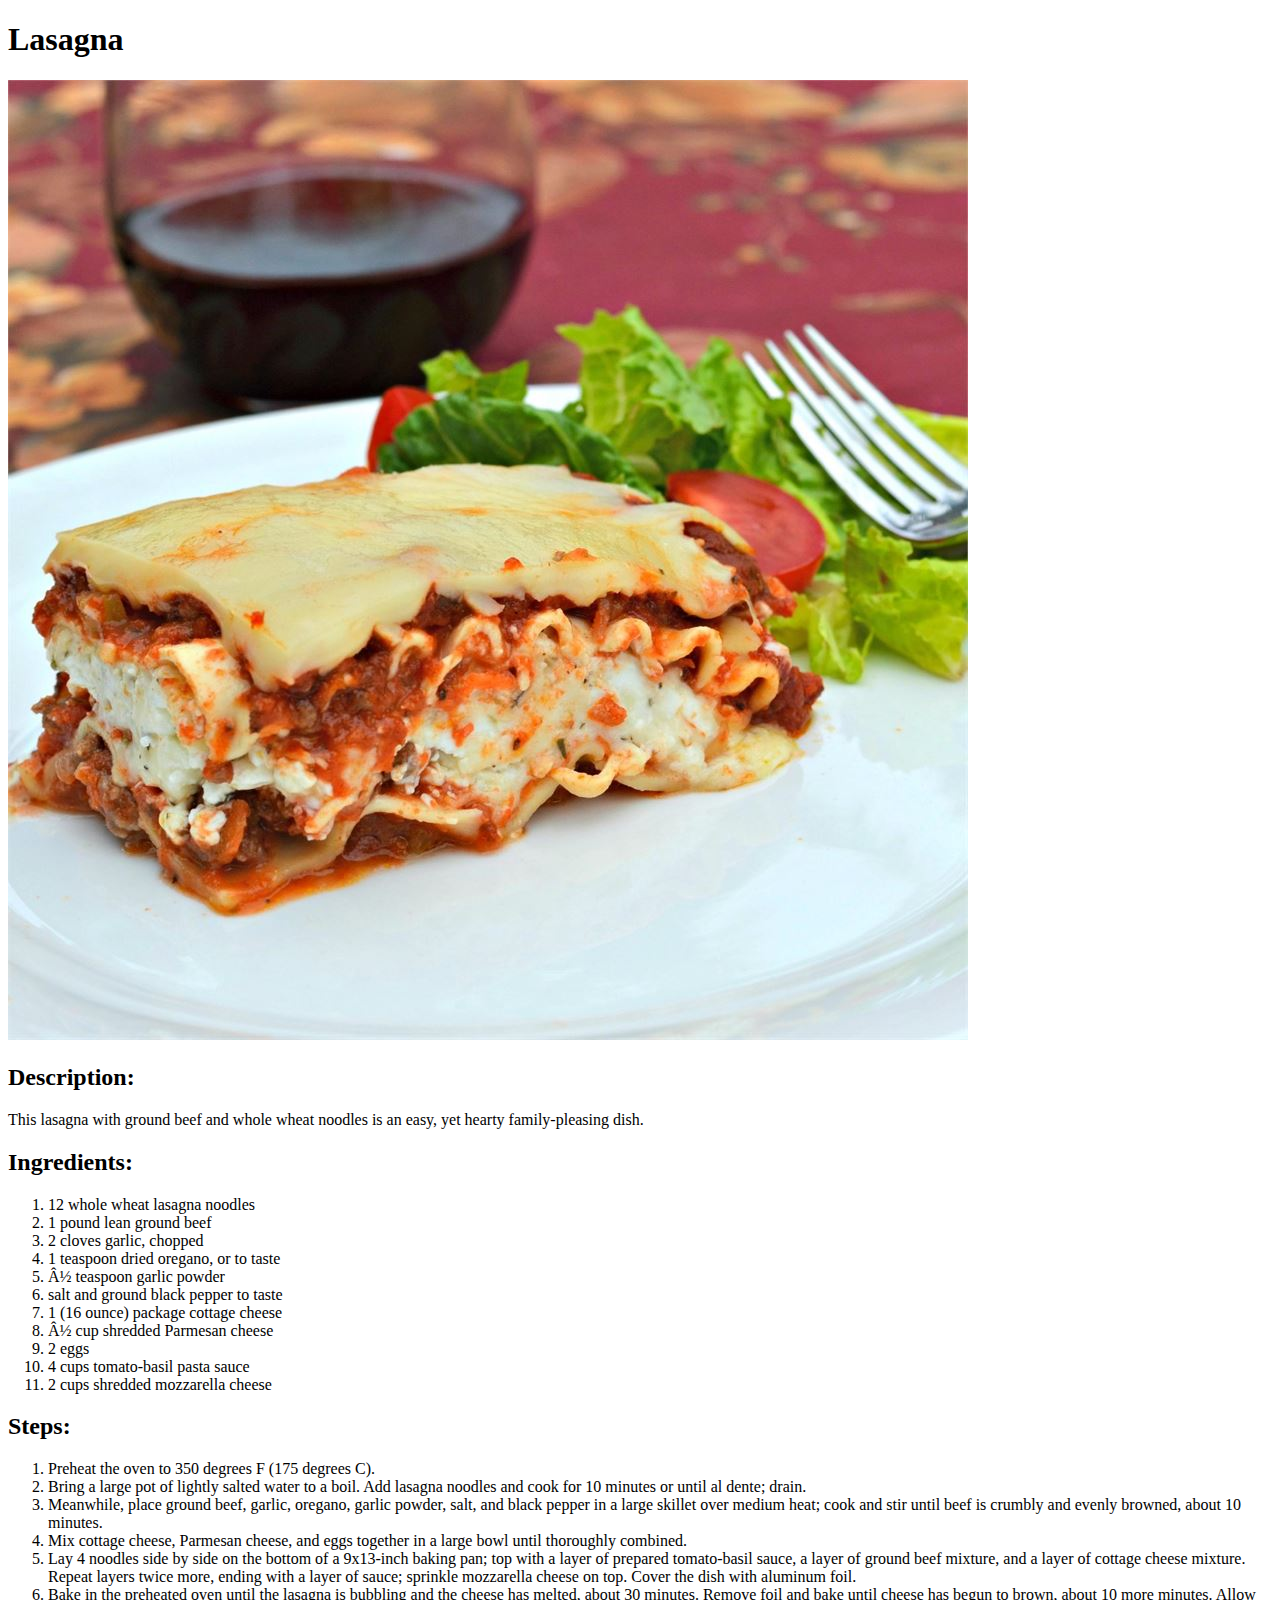
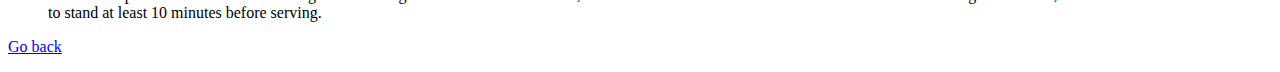
==== recipes/lasagna.html @ eb969ebc "Started Website Process" ====
<!DOCTYPE html>
<html>
    <html lang="en">
        <main charset="utf-8">
            <title>Lasagna Recipe</title>
            <head>
                <h1>Lasagna</h1>
            </head>
            <img src="../recipes/Lasagna.jpeg"
            <body>
                <p>
                    <h2>Description:</h2>
                    This lasagna with ground beef and whole wheat noodles is an easy, yet hearty family-pleasing dish.
                </p>
                <p>
                    <h2>Ingredients:</h2>
                    <ol>
                        <li>12 whole wheat lasagna noodles</li>
                        <li>1 pound lean ground beef</li>
                        <li>2 cloves garlic, chopped</li>
                        <li>1 teaspoon dried oregano, or to taste</li>
                        <li>½ teaspoon garlic powder</li>
                        <li>salt and ground black pepper to taste</li>
                        <li>1 (16 ounce) package cottage cheese</li>
                        <li>½ cup shredded Parmesan cheese</li>
                        <li>2 eggs</li>
                        <li>4 cups tomato-basil pasta sauce</li>
                        <li>2 cups shredded mozzarella cheese</li>
                    </ol>
                </p>
                <p>
                    <h2>Steps:</h2>
                    <ol>
                        <li>Preheat the oven to 350 degrees F (175 degrees C).</li>
                        <li>Bring a large pot of lightly salted water to a boil. Add lasagna noodles and cook for 10 minutes or until al dente; drain.</li>
                        <li>Meanwhile, place ground beef, garlic, oregano, garlic powder, salt, and black pepper in a large skillet over medium heat; cook and stir until beef is crumbly and evenly browned, about 10 minutes.</li>
                        <li>Mix cottage cheese, Parmesan cheese, and eggs together in a large bowl until thoroughly combined.</li>
                        <li>Lay 4 noodles side by side on the bottom of a 9x13-inch baking pan; top with a layer of prepared tomato-basil sauce, a layer of ground beef mixture, and a layer of cottage cheese mixture. Repeat layers twice more, ending with a layer of sauce; sprinkle mozzarella cheese on top. Cover the dish with aluminum foil.</li>
                        <li>Bake in the preheated oven until the lasagna is bubbling and the cheese has melted, about 30 minutes. Remove foil and bake until cheese has begun to brown, about 10 more minutes. Allow to stand at least 10 minutes before serving.</li>
                    </ol>
                </p>
                <p>
                    <a href="../index.html">Go back</a>
                </p>
            </body>
</html>
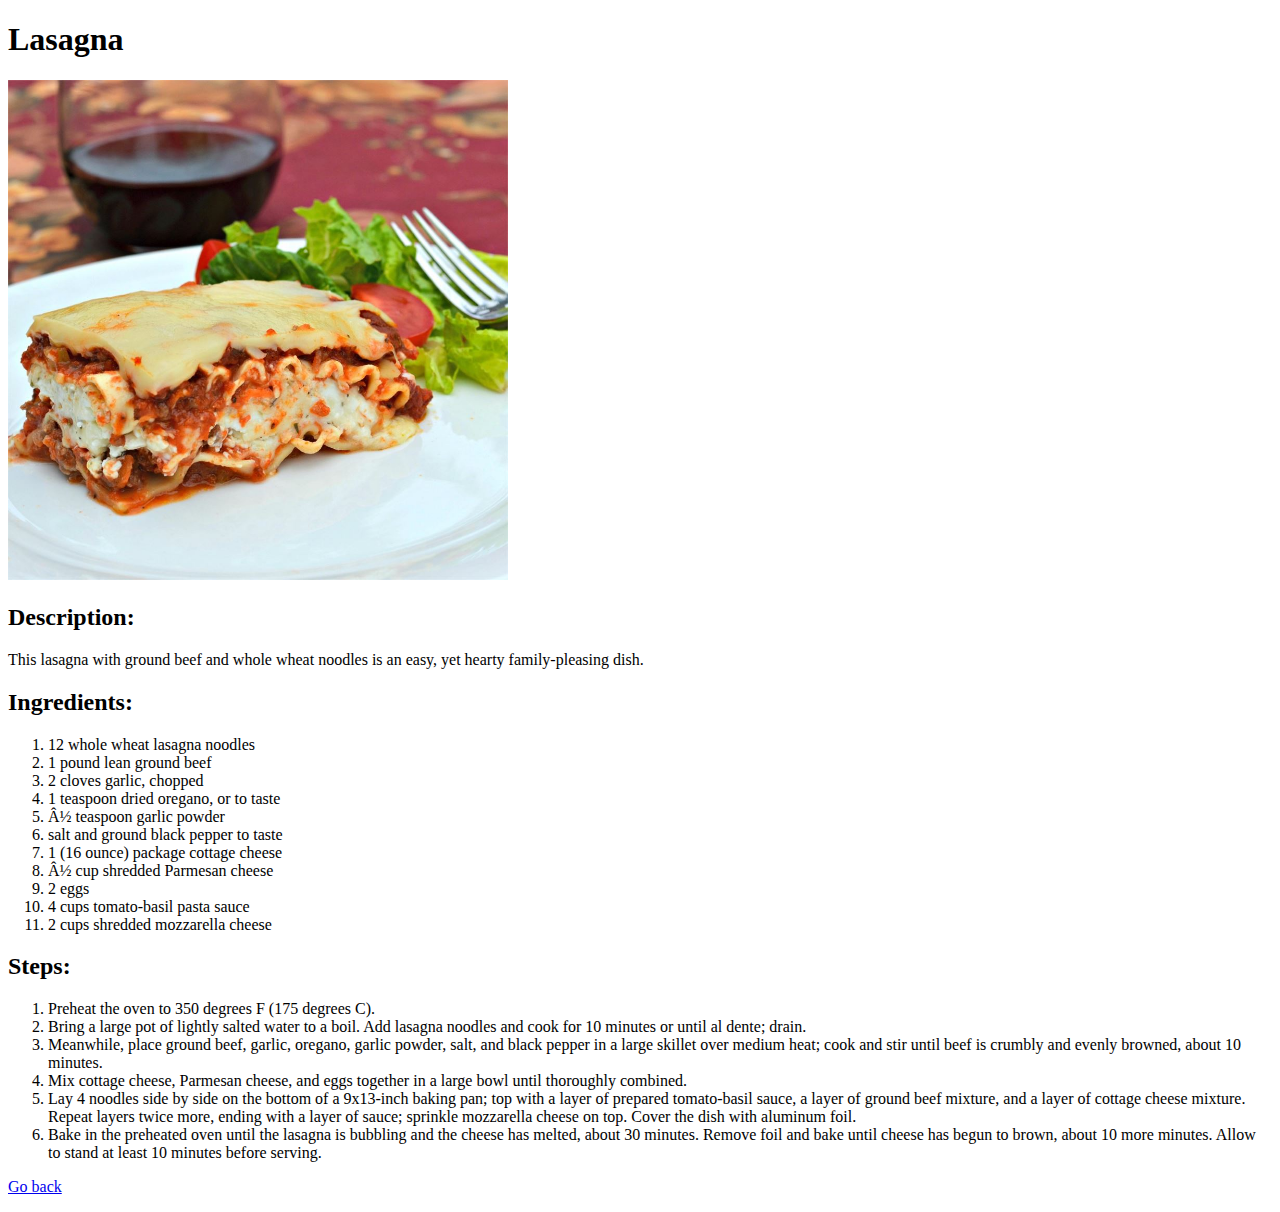
==== commit e7126b65: "Finished website, added recipes for lasagna, pizza, and quick bake taco pie" ====
--- a/recipes/lasagna.html
+++ b/recipes/lasagna.html
@@ -7,6 +7,8 @@
                 <h1>Lasagna</h1>
             </head>
             <img src="../recipes/Lasagna.jpeg"
+            width="500"
+            height="500" />
             <body>
                 <p>
                     <h2>Description:</h2>
